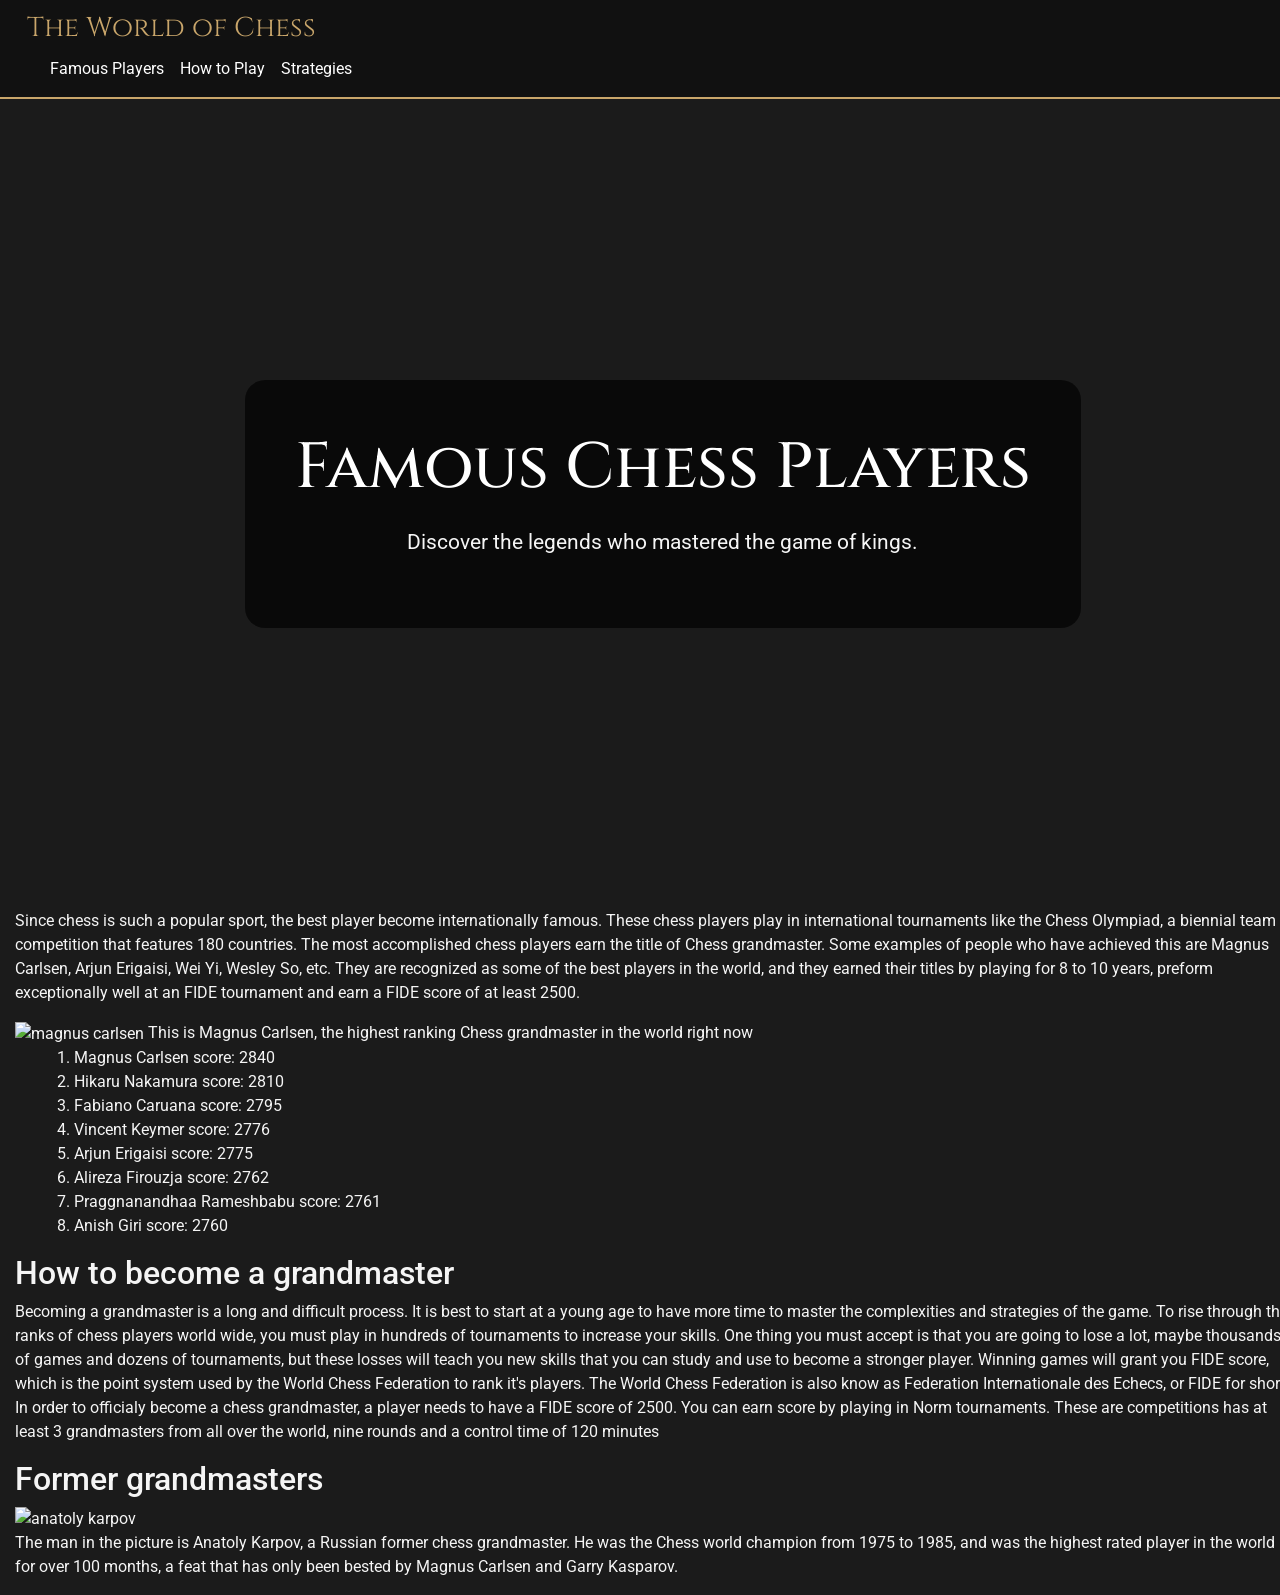
==== FamousPlayers.html @ a8c31574 "a" ====
<!DOCTYPE html>
<html lang="en">

<head>
    <!-- Google tag (gtag.js) -->
    <script async src="https://www.googletagmanager.com/gtag/js?id=G-ZT1GTVBHG1"></script>
    <script>
        window.dataLayer = window.dataLayer || [];
        function gtag() { dataLayer.push(arguments); }
        gtag('js', new Date());

        gtag('config', 'G-ZT1GTVBHG1');
    </script>
    <meta charset="utf-8">
    <meta http-equiv="X-UA-Compatible" content="IE=edge">
    <meta name="viewport" content="width=device-width, initial-scale=1">

    <title>Famous Players</title>

    <!-- Bootstrap CSS -->
    <link href="https://cdn.jsdelivr.net/npm/bootstrap@5.1.3/dist/css/bootstrap.min.css" rel="stylesheet"
        integrity="sha384-1BmE4kWBq78iYhFldvKuhfTAU6auU8tT94WrHftjDbrCEXSU1oBoqyl2QvZ6jIW3" crossorigin="anonymous">
    <!-- Bootstrap Icons CSS -->
    <link rel="stylesheet" href="style.css">

    <!-- Bootstrap JavaScript -->
    <script src="https://cdn.jsdelivr.net/npm/bootstrap@5.1.3/dist/js/bootstrap.bundle.min.js"
        integrity="sha384-ka7Sk0Gln4gmtz2MlQnikT1wXgYsOg+OMhuP+IlRH9sENBO0LRn5q+8nbTov4+1p"
        crossorigin="anonymous"></script>
        <link rel="preconnect" href="https://fonts.googleapis.com">

<link href="https://fonts.googleapis.com/css2?family=Cinzel:wght@600&family=Roboto:wght@300;400;500&display=swap"
      rel="stylesheet">
</head>

<body>
    <nav class="navbar navbar-expand-lg navbar-dark bg-dark static-top">
    <div class="container-fluid">
        <div class="row">
            <div class="col-md-12">
                    <a class="navbar-brand" href="index.html" title="Return to home">The World of Chess</a>

                    <button class="navbar-toggler" type="button" data-bs-toggle="collapse"
                        data-bs-target="#bs-example-navbar-collapse-1" aria-controls="bs-example-navbar-collapse-1"
                        aria-expanded="false" aria-label="Toggle navigation">
                        <span class="navbar-toggler-icon"></span>
                    </button>
                    <div class="collapse navbar-collapse" id="bs-example-navbar-collapse-1">
                        <ul class="navbar-nav me-auto">
                            <li class="nav-item active">
                                <a class="nav-link" href="FamousPlayers.html">Famous Players <span
                                        class="sr-only"></span></a>
                            </li>
                            <li class="nav-item">
                                <a class="nav-link" href="How to Play.html">How to Play</a>
                            </li>
                            <li class="nav-item">
                                <a class="nav-link" href="Strategies.html">Strategies</a>
                            </li>
                        </ul>

                        <ul class="navbar-nav ms-auto">
                            <li class="nav-item active"></li>
                        </ul>
                    </div>
                </nav>
            </div>
        </div>

        <div class="row">
            <div class="col-md-12">
                <header class="hero-section">

        <div class="hero-overlay">

        <h1>Famous Chess Players</h1>

        <p>
            Discover the legends who mastered the game of kings.
        </p>

    </div>

</header>
                <p>
                    Since chess is such a popular sport, the best player become internationally famous. These chess
                    players play in international tournaments like the Chess Olympiad, a biennial team competition that
                    features 180 countries.
                    The most accomplished chess players earn the title of Chess grandmaster. Some examples of people who
                    have achieved this are Magnus Carlsen, Arjun Erigaisi, Wei Yi, Wesley So, etc.
                    They are recognized as some of the best players in the world, and they earned their titles by
                    playing for 8 to 10 years, preform exceptionally well at an FIDE tournament and earn a FIDE score of
                    at least 2500.
                </p>
                <img src="https://images.chesscomfiles.com/uploads/v1/master_player/3b0ddf4e-bd82-11e8-9421-af517c2ebfed.f2dc9e34.250x250o.5ede81456fe8.png"
                    alt="magnus carlsen" width="250px">
                This is Magnus Carlsen, the highest ranking Chess grandmaster in the world right now
                <div class="container-fluid">
                    <div class="row">
                        <div class="col-md-12">
                            <ol>
                                <li class="list-item">
                                    Magnus Carlsen score: 2840
                                </li>
                                <li class="list-item">
                                    Hikaru Nakamura score: 2810
                                </li>
                                <li class="list-item">
                                    Fabiano Caruana score: 2795
                                </li>
                                <li class="list-item">
                                    Vincent Keymer score: 2776
                                </li>
                                <li class="list-item">
                                    Arjun Erigaisi score: 2775
                                </li>
                                <li class="list-item">
                                    Alireza Firouzja score: 2762
                                </li>
                                <li class="list-item">
                                    Praggnanandhaa Rameshbabu score: 2761
                                </li>
                                <li class="list-item">
                                    Anish Giri score: 2760
                                </li>
                            </ol>
                        </div>
                    </div>
                </div>

                <h2>How to become a grandmaster</h2>
                <p>
                    Becoming a grandmaster is a long and difficult process. It is best to start at a young age to have
                    more time to master the complexities and strategies of the game.
                    To rise through the ranks of chess players world wide, you must play in hundreds of tournaments to
                    increase your skills. One thing you must accept is that you are going
                    to lose a lot, maybe thousands of games and dozens of tournaments, but these losses will teach you
                    new skills that you can study and use to become a stronger player.
                    Winning games will grant you FIDE score, which is the point system used by the World Chess
                    Federation to rank it's players. The World Chess Federation is also know as
                    Federation Internationale des Echecs, or FIDE for short. In order to officialy become a chess
                    grandmaster, a player needs to have a FIDE score of 2500. You can earn score
                    by playing in Norm tournaments. These are competitions has at least 3 grandmasters from all over the
                    world, nine rounds and a control time of 120 minutes
                </p>

                <h2>Former grandmasters</h2>
                <img src="https://i.namu.wiki/i/FLkcs2u_CN57ea3in6dqW6bYkfDtxY6ph4jFf_8SXwDYiWmpMOIUjJIzy22867VIT1g8rwNZkmKZZnoASfNlTA.webp" alt="anatoly karpov" width="250px">
                <p>
                    The man in the picture is Anatoly Karpov, a Russian former chess grandmaster. He was the Chess world champion from 1975 to 1985, and was the highest rated
                    player in the world for over 100 months, a feat that has only been bested by Magnus Carlsen and Garry Kasparov.
                </p>

            </div>
        </div>
    </div>
</body>

</html>
---- style.css ----
body {
    background-color: #1b1b1b;
    color: #f5f5f5;
    font-family: 'Georgia', serif;
}

/* Navbar */
.navbar {
    background-color: #111 !important;
    border-bottom: 2px solid #c9a66b;
}

.navbar-brand {
    font-size: 1.7rem;
    color: #c9a66b !important;
}

.nav-link {
    color: white !important;
    transition: 0.3s;
}

.nav-link:hover {
    color: #c9a66b !important;
}

/* Main Title */
.hero-title {
    font-size: 3.5rem;
    font-weight: bold;
    margin-top: 50px;
    text-align: center;
    color: #c9a66b;
}

/* Intro text */
.intro-text {
    font-size: 1.2rem;
    line-height: 1.8;
    text-align: center;
    max-width: 900px;
    margin: 30px auto;
}

/* Images */
.chess-gallery {
    display: flex;
    justify-content: center;
    gap: 30px;
    flex-wrap: wrap;
    margin-top: 40px;
}

.chess-img {
    border-radius: 15px;
    box-shadow: 0px 4px 20px rgba(0,0,0,0.6);
    transition: transform 0.3s;
}

.chess-img:hover {
    transform: scale(1.03);
}

/* Container spacing */
.main-content {
    padding: 50px 20px;
}
div {
     margin-left: 15px;
}
.chess-img:hover {
    transform: scale(1.03);
    box-shadow: 0 10px 20px rgba(0,0,0,0.35)
}

.hero-section {
    background-image: url('YOUR_CHESS_BACKGROUND_IMAGE');
    background-size: cover;
    background-position: center;
    height: 90vh;

    display: flex;
    justify-content: center;
    align-items: center;
}

.hero-overlay {
    background-color: rgba(0,0,0,0.65);
    padding: 50px;
    border-radius: 20px;
    text-align: center;
}

.hero-overlay h1 {
    font-size: 4rem;
    color: #fff;
}

.hero-overlay p {
    font-size: 1.3rem;
    margin: 20px 0;
}

.hero-title,
.navbar-brand,
.hero-overlay h1 {
    font-family: 'Cinzel', serif;
}

body {
    font-family: 'Roboto', sans-serif;
}
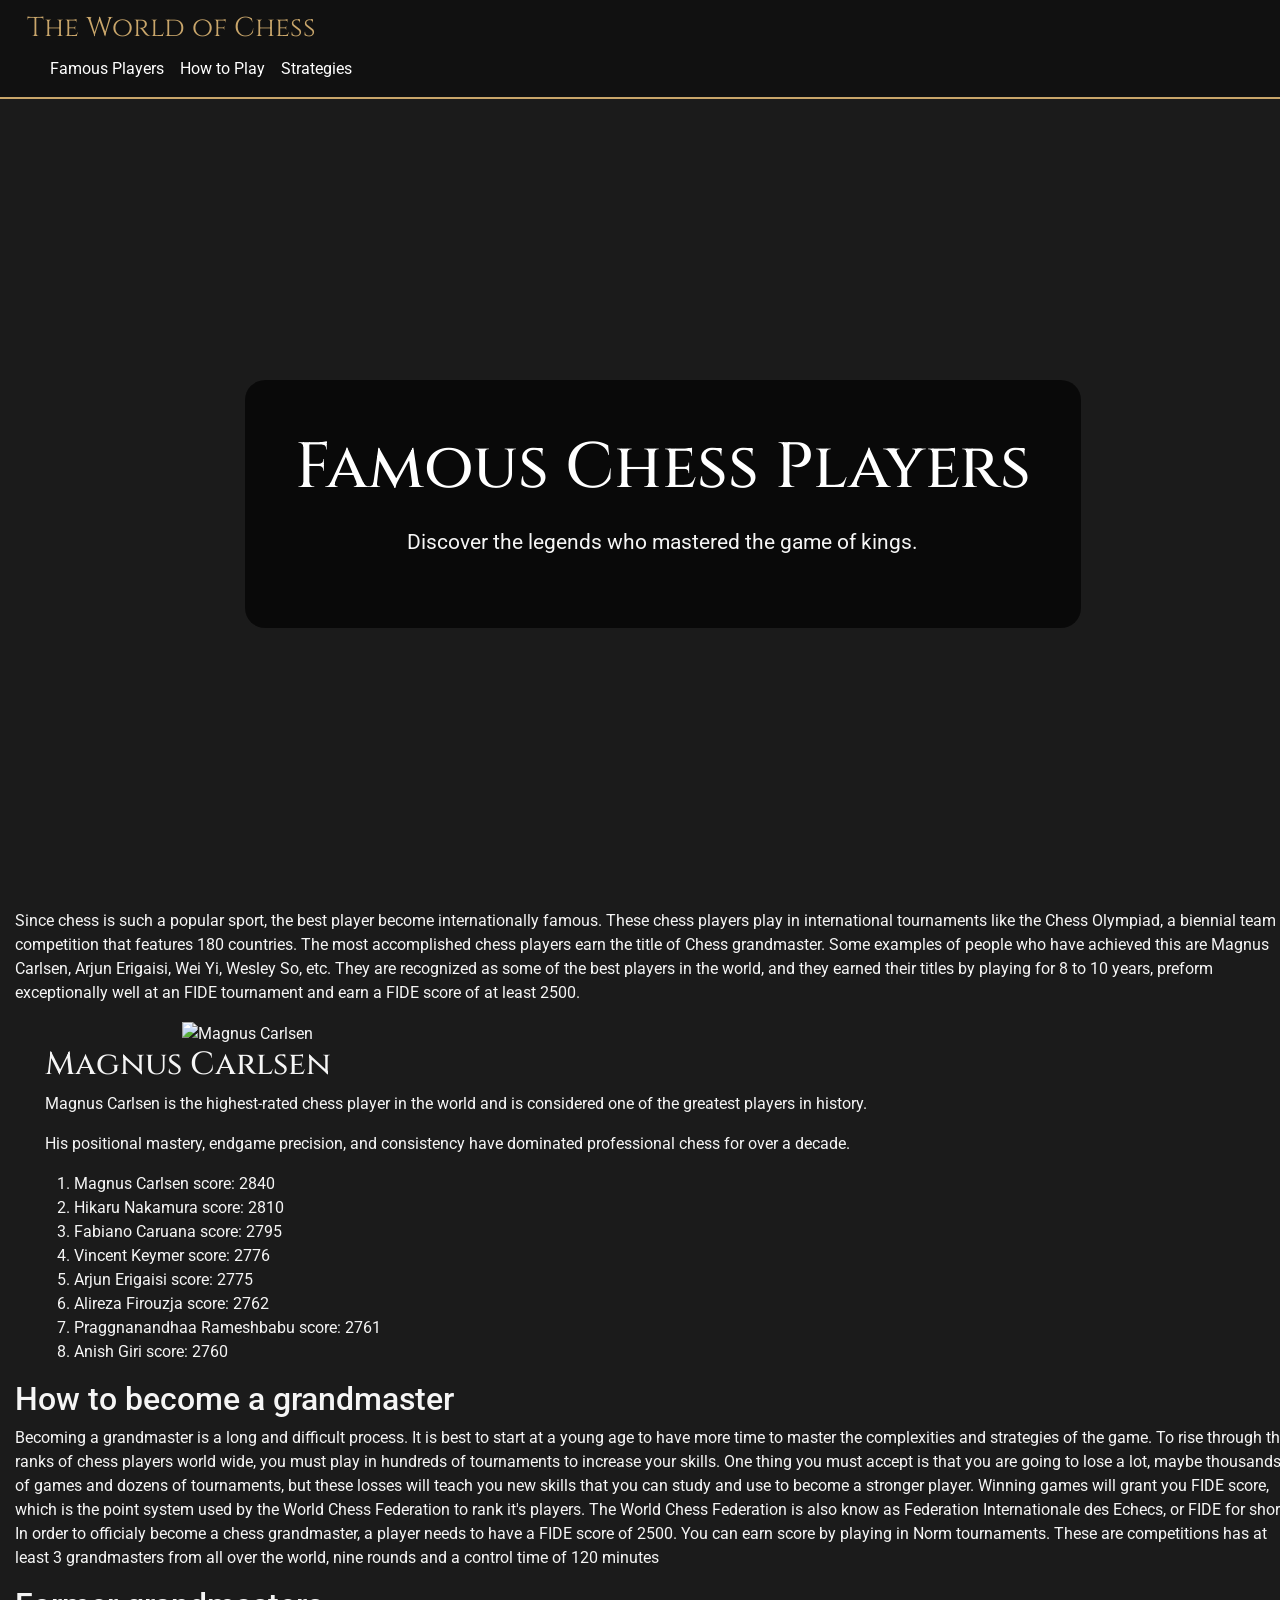
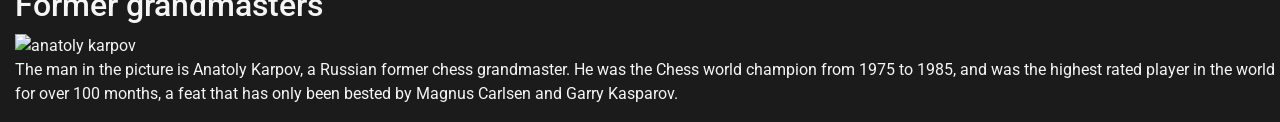
==== commit 88a88db0: "a" ====
--- a/FamousPlayers.html
+++ b/FamousPlayers.html
@@ -92,9 +92,41 @@
                     playing for 8 to 10 years, preform exceptionally well at an FIDE tournament and earn a FIDE score of
                     at least 2500.
                 </p>
-                <img src="https://images.chesscomfiles.com/uploads/v1/master_player/3b0ddf4e-bd82-11e8-9421-af517c2ebfed.f2dc9e34.250x250o.5ede81456fe8.png"
-                    alt="magnus carlsen" width="250px">
-                This is Magnus Carlsen, the highest ranking Chess grandmaster in the world right now
+               <div class="player-card">
+
+    <div class="row align-items-center">
+
+        <div class="col-md-4 text-center">
+
+            <img src="https://images.chesscomfiles.com/uploads/v1/master_player/3b0ddf4e-bd82-11e8-9421-af517c2ebfed.f2dc9e34.250x250o.5ede81456fe8.png"
+                 class="img-fluid player-img"
+                 alt="Magnus Carlsen">
+
+        </div>
+
+        <div class="col-md-8">
+
+            <h2 class="section-title">
+                Magnus Carlsen
+            </h2>
+
+            <p>
+                Magnus Carlsen is the highest-rated chess player
+                in the world and is considered one of the greatest
+                players in history.
+            </p>
+
+            <p>
+                His positional mastery, endgame precision,
+                and consistency have dominated professional chess
+                for over a decade.
+            </p>
+
+        </div>
+
+    </div>
+
+</div>
                 <div class="container-fluid">
                     <div class="row">
                         <div class="col-md-12">
--- a/style.css
+++ b/style.css
@@ -109,4 +109,9 @@
 
 body {
     font-family: 'Roboto', sans-serif;
+}
+.hero-overlay h1,
+.navbar-brand,
+.section-title {
+    font-family: 'Cinzel', serif;
 }
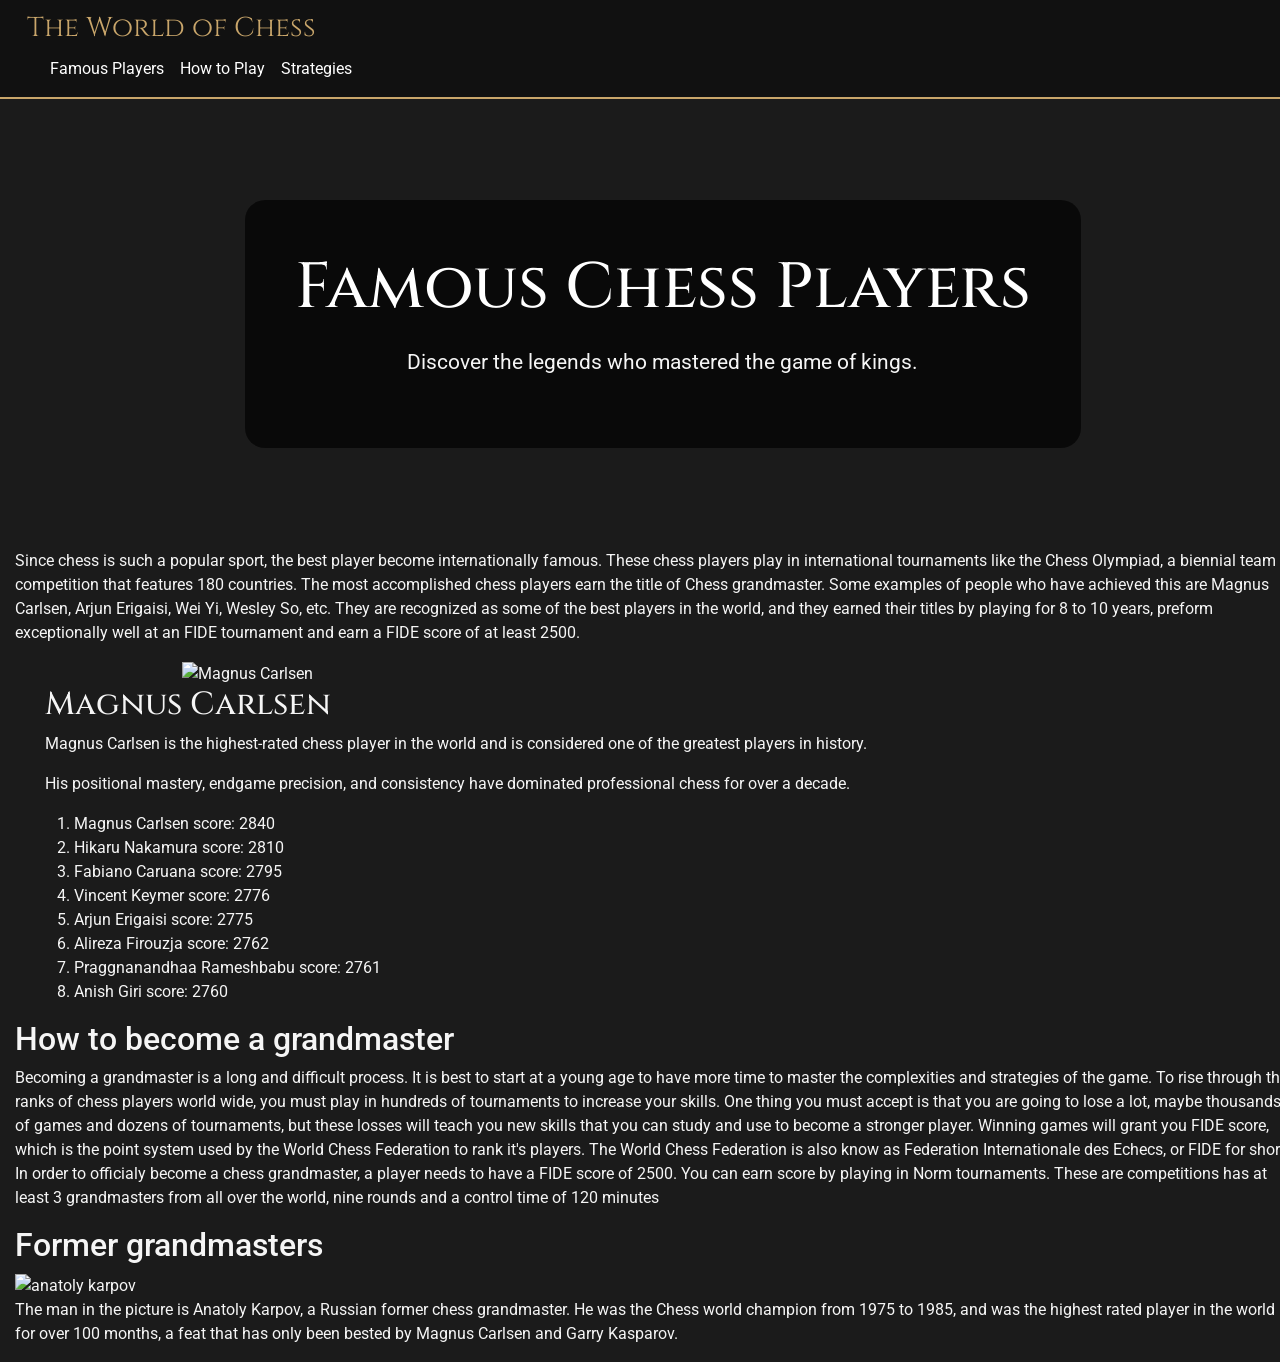
==== commit 97ddc3f8: "a" ====
--- a/FamousPlayers.html
+++ b/FamousPlayers.html
@@ -98,9 +98,9 @@
 
         <div class="col-md-4 text-center">
 
-            <img src="https://images.chesscomfiles.com/uploads/v1/master_player/3b0ddf4e-bd82-11e8-9421-af517c2ebfed.f2dc9e34.250x250o.5ede81456fe8.png"
-                 class="img-fluid player-img"
-                 alt="Magnus Carlsen">
+        <img src="https://images.chesscomfiles.com/uploads/v1/master_player/3b0ddf4e-bd82-11e8-9421-af517c2ebfed.f2dc9e34.250x250o.5ede81456fe8.png"
+                class="img-fluid player-img"
+                alt="Magnus Carlsen">
 
         </div>
 
--- a/style.css
+++ b/style.css
@@ -77,7 +77,7 @@
     background-image: url('YOUR_CHESS_BACKGROUND_IMAGE');
     background-size: cover;
     background-position: center;
-    height: 90vh;
+    height: 50vh;
 
     display: flex;
     justify-content: center;
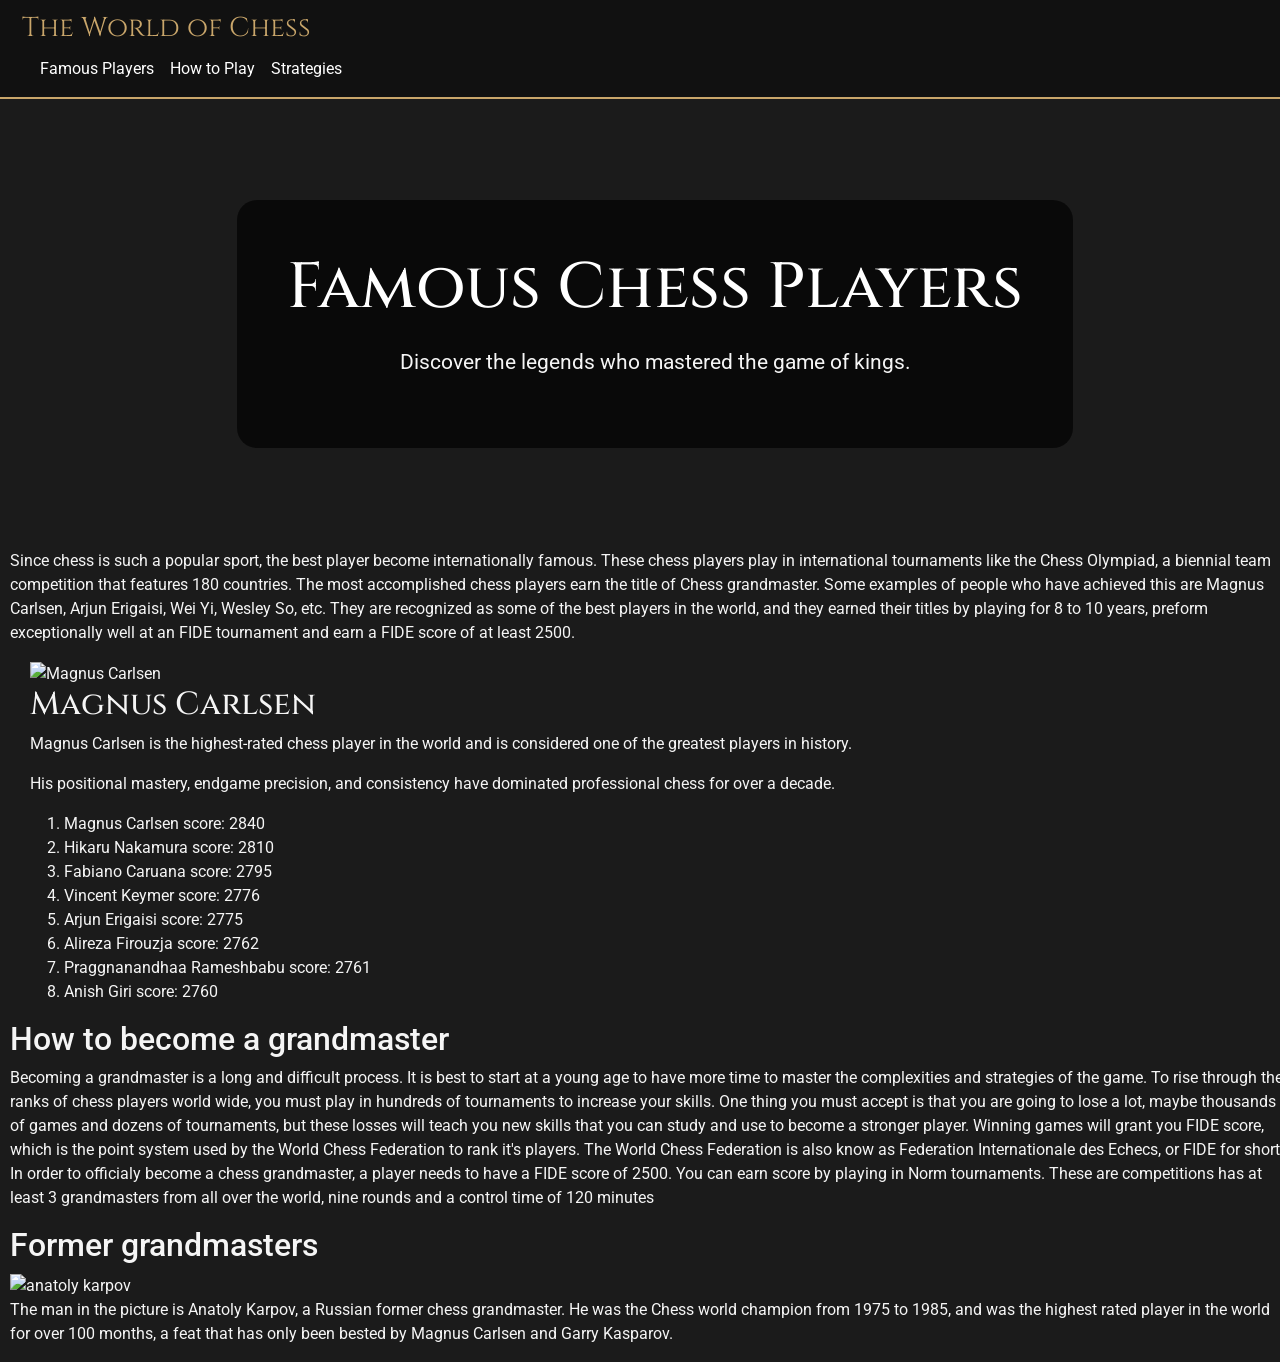
==== commit 2a512e17: "a" ====
--- a/FamousPlayers.html
+++ b/FamousPlayers.html
@@ -96,11 +96,11 @@
 
     <div class="row align-items-center">
 
-        <div class="col-md-4 text-center">
+        <div class="col-md-4">
 
-        <img src="https://images.chesscomfiles.com/uploads/v1/master_player/3b0ddf4e-bd82-11e8-9421-af517c2ebfed.f2dc9e34.250x250o.5ede81456fe8.png"
-                class="img-fluid player-img"
-                alt="Magnus Carlsen">
+            <img src="https://images.chesscomfiles.com/uploads/v1/master_player/3b0ddf4e-bd82-11e8-9421-af517c2ebfed.f2dc9e34.250x250o.5ede81456fe8.png"
+                 class="img-fluid player-img"
+                 alt="Magnus Carlsen">
 
         </div>
 
--- a/style.css
+++ b/style.css
@@ -66,7 +66,7 @@
     padding: 50px 20px;
 }
 div {
-     margin-left: 15px;
+     margin-left: 10px;
 }
 .chess-img:hover {
     transform: scale(1.03);
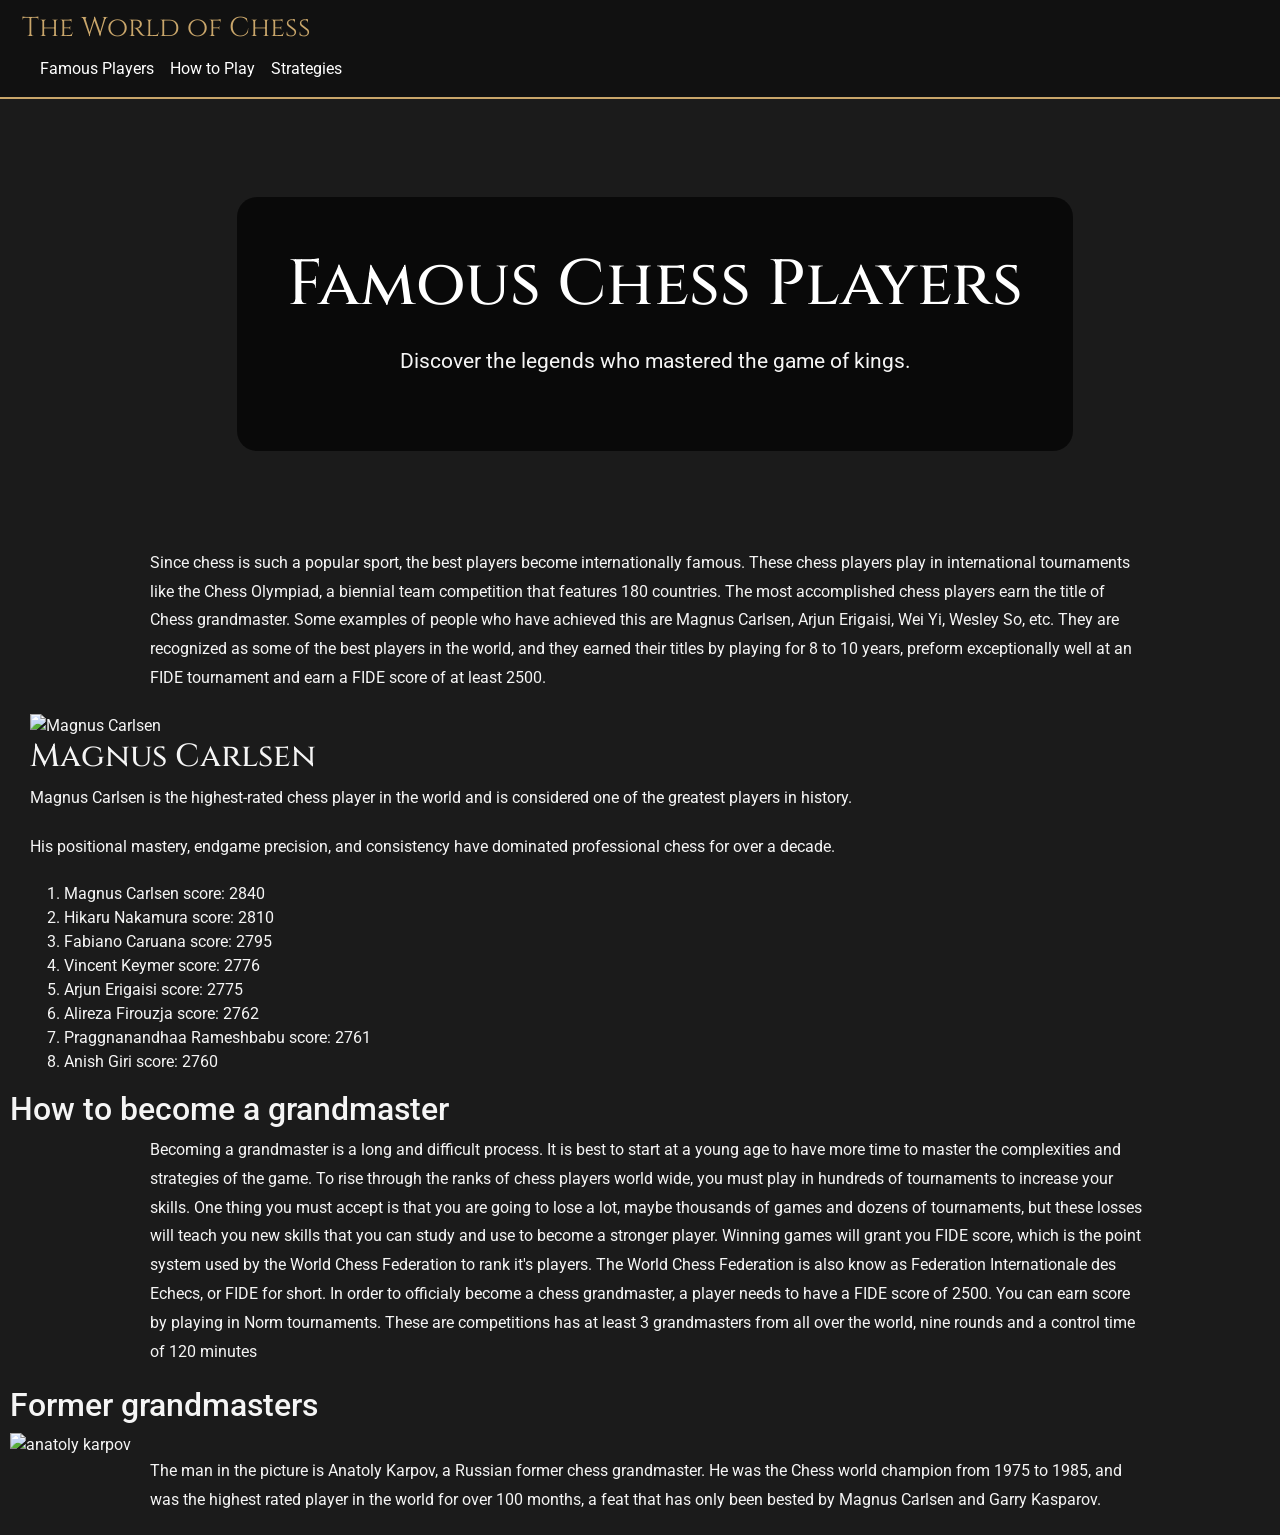
==== commit 3ae14990: "a" ====
--- a/FamousPlayers.html
+++ b/FamousPlayers.html
@@ -83,7 +83,7 @@
 
 </header>
                 <p>
-                    Since chess is such a popular sport, the best player become internationally famous. These chess
+                    Since chess is such a popular sport, the best players become internationally famous. These chess
                     players play in international tournaments like the Chess Olympiad, a biennial team competition that
                     features 180 countries.
                     The most accomplished chess players earn the title of Chess grandmaster. Some examples of people who
--- a/style.css
+++ b/style.css
@@ -114,4 +114,9 @@
 .navbar-brand,
 .section-title {
     font-family: 'Cinzel', serif;
+}
+p {
+    max-width: 1000px;
+    margin: 0 auto 20px auto;
+    line-height: 1.8;
 }
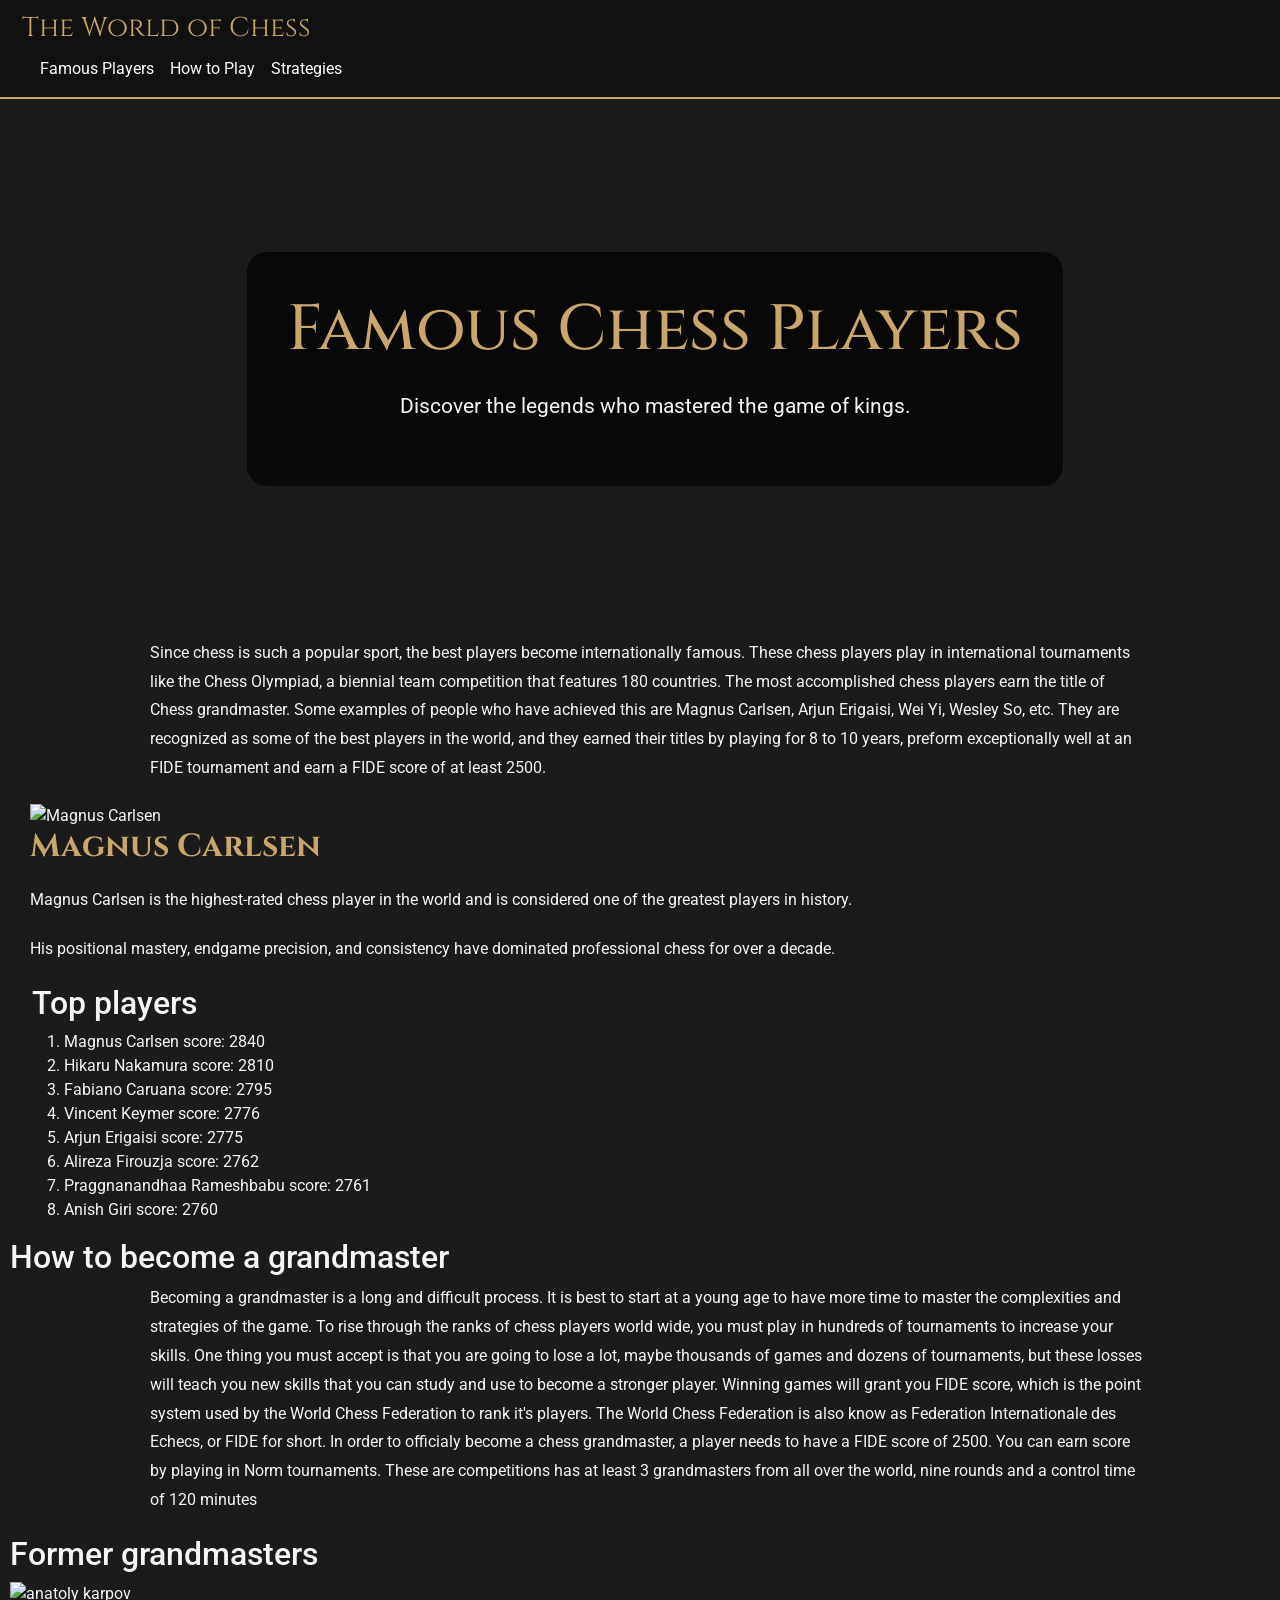
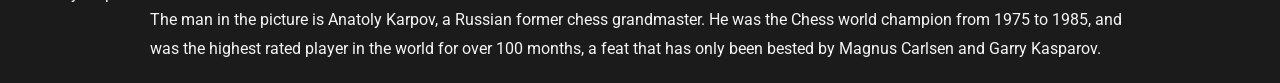
==== commit 92387fbc: "title" ====
--- a/FamousPlayers.html
+++ b/FamousPlayers.html
@@ -130,6 +130,9 @@
                 <div class="container-fluid">
                     <div class="row">
                         <div class="col-md-12">
+                            <h2 class="section title">
+                                Top players
+                            </h2>
                             <ol>
                                 <li class="list-item">
                                     Magnus Carlsen score: 2840
--- a/style.css
+++ b/style.css
@@ -119,4 +119,104 @@
     max-width: 1000px;
     margin: 0 auto 20px auto;
     line-height: 1.8;
+}
+
+body {
+    background-color: #1b1b1b;
+    color: #f5f5f5;
+    font-family: 'Roboto', sans-serif;
+}
+
+/* Navbar */
+.navbar {
+    border-bottom: 2px solid #c9a66b;
+}
+
+.navbar-brand {
+    color: #c9a66b !important;
+    font-size: 1.7rem;
+}
+
+.nav-link {
+    transition: 0.3s;
+}
+
+.nav-link:hover {
+    color: #c9a66b !important;
+}
+
+/* Hero Section */
+.hero-section {
+    background-image: url('https://images.chesscomfiles.com/uploads/v1/images_users/tiny_mce/PedroPinhata/phpkX0Q7F.png');
+
+    background-size: cover;
+    background-position: center;
+
+    height: 60vh;
+
+    display: flex;
+    justify-content: center;
+    align-items: center;
+}
+
+.hero-overlay {
+    background-color: rgba(0,0,0,0.7);
+
+    padding: 40px;
+
+    border-radius: 20px;
+
+    text-align: center;
+}
+
+.hero-overlay h1 {
+    font-size: 4rem;
+    color: #c9a66b;
+}
+
+.hero-overlay p {
+    font-size: 1.3rem;
+}
+
+/* Main Content */
+.main-content {
+    padding: 60px 20px;
+}
+
+/* Section Titles */
+.section-title {
+    color: #c9a66b;
+    margin-bottom: 20px;
+    font-weight: bold;
+}
+
+/* Piece Cards */
+.piece-card {
+    background-color: #242424;
+
+    border-radius: 20px;
+
+    padding: 30px;
+
+    margin-bottom: 40px;
+
+    box-shadow: 0px 5px 20px rgba(0,0,0,0.5);
+}
+
+/* Images */
+.piece-img {
+    border-radius: 15px;
+
+    box-shadow: 0px 5px 20px rgba(0,0,0,0.5);
+
+    transition: transform 0.3s;
+}
+
+.piece-img:hover {
+    transform: scale(1.03);
+}
+
+/* Paragraphs */
+p {
+    line-height: 1.8;
 }
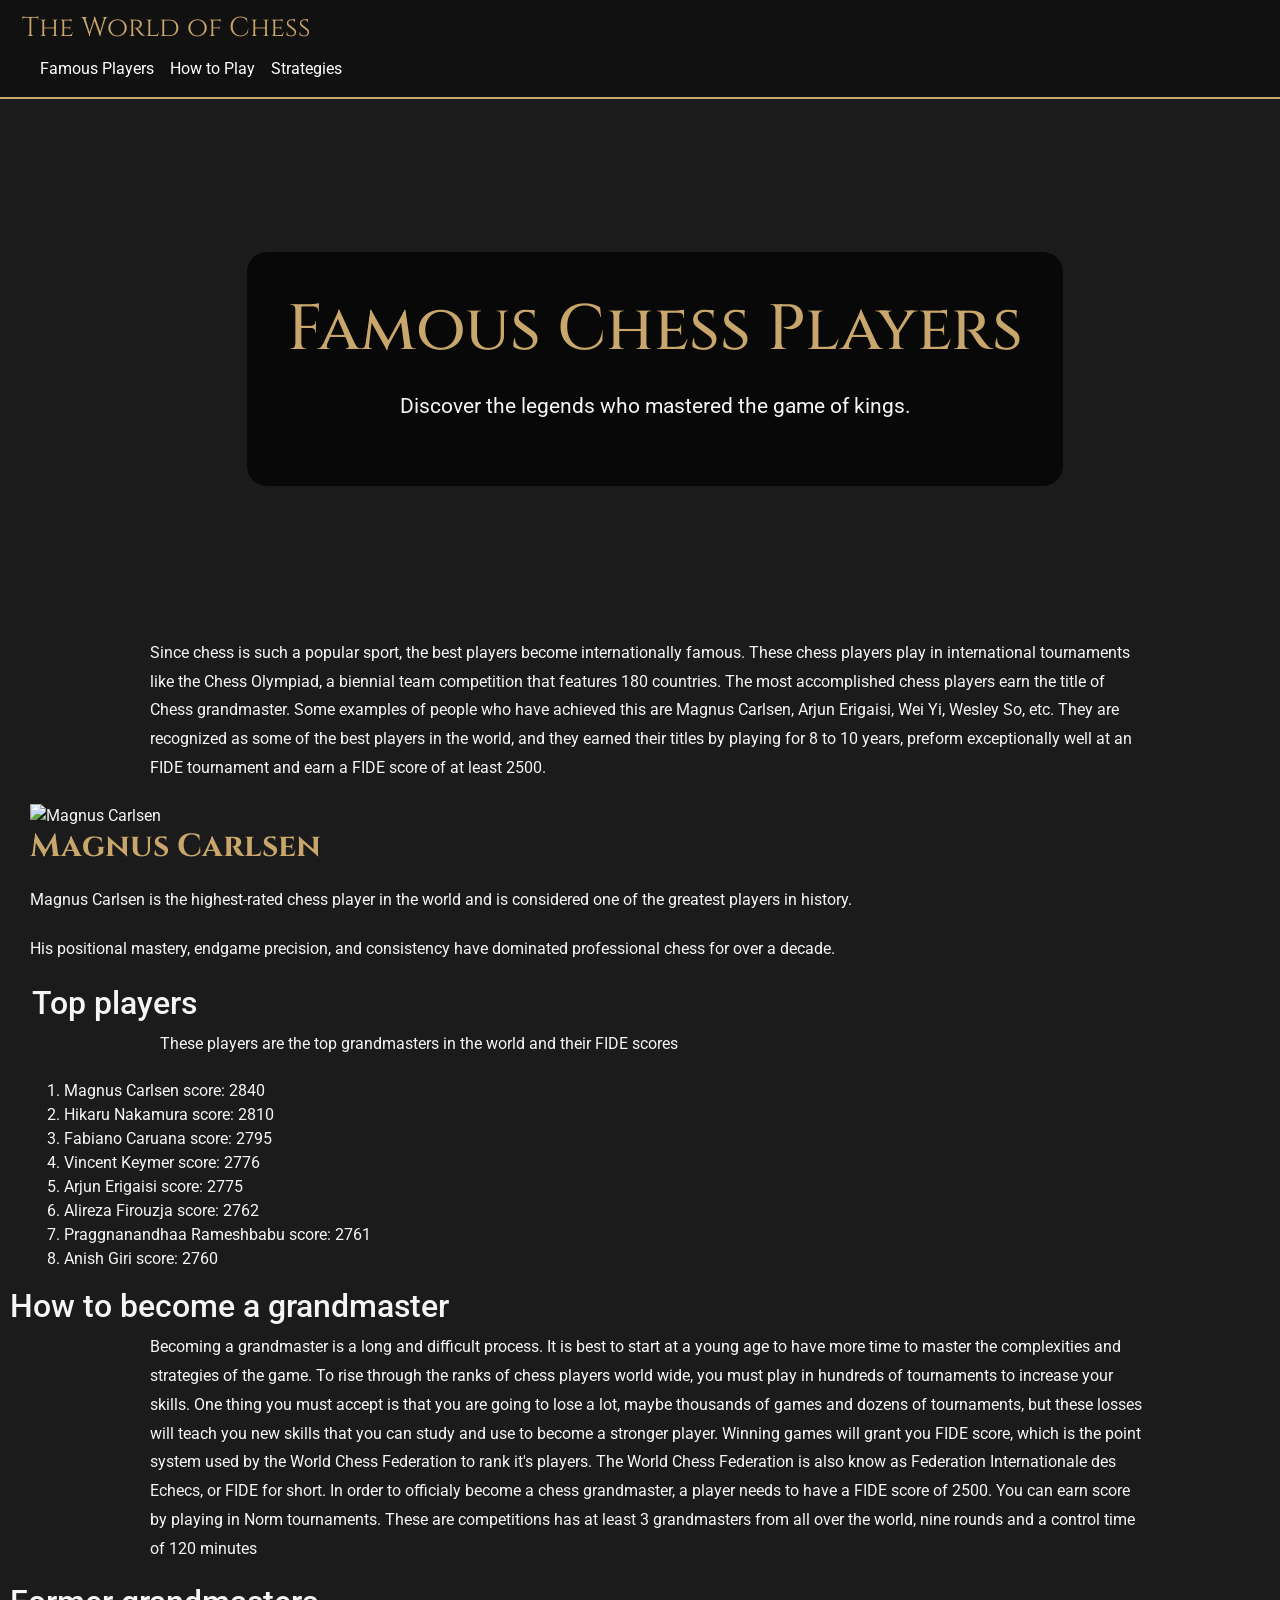
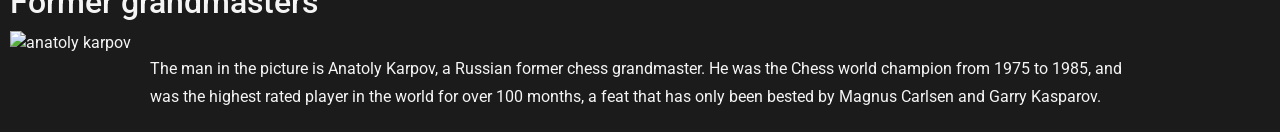
==== commit e3f1e1b7: "heading" ====
--- a/FamousPlayers.html
+++ b/FamousPlayers.html
@@ -133,6 +133,10 @@
                             <h2 class="section title">
                                 Top players
                             </h2>
+
+                            <p>
+                                These players are the top grandmasters in the world and their FIDE scores
+                            </p>
                             <ol>
                                 <li class="list-item">
                                     Magnus Carlsen score: 2840
